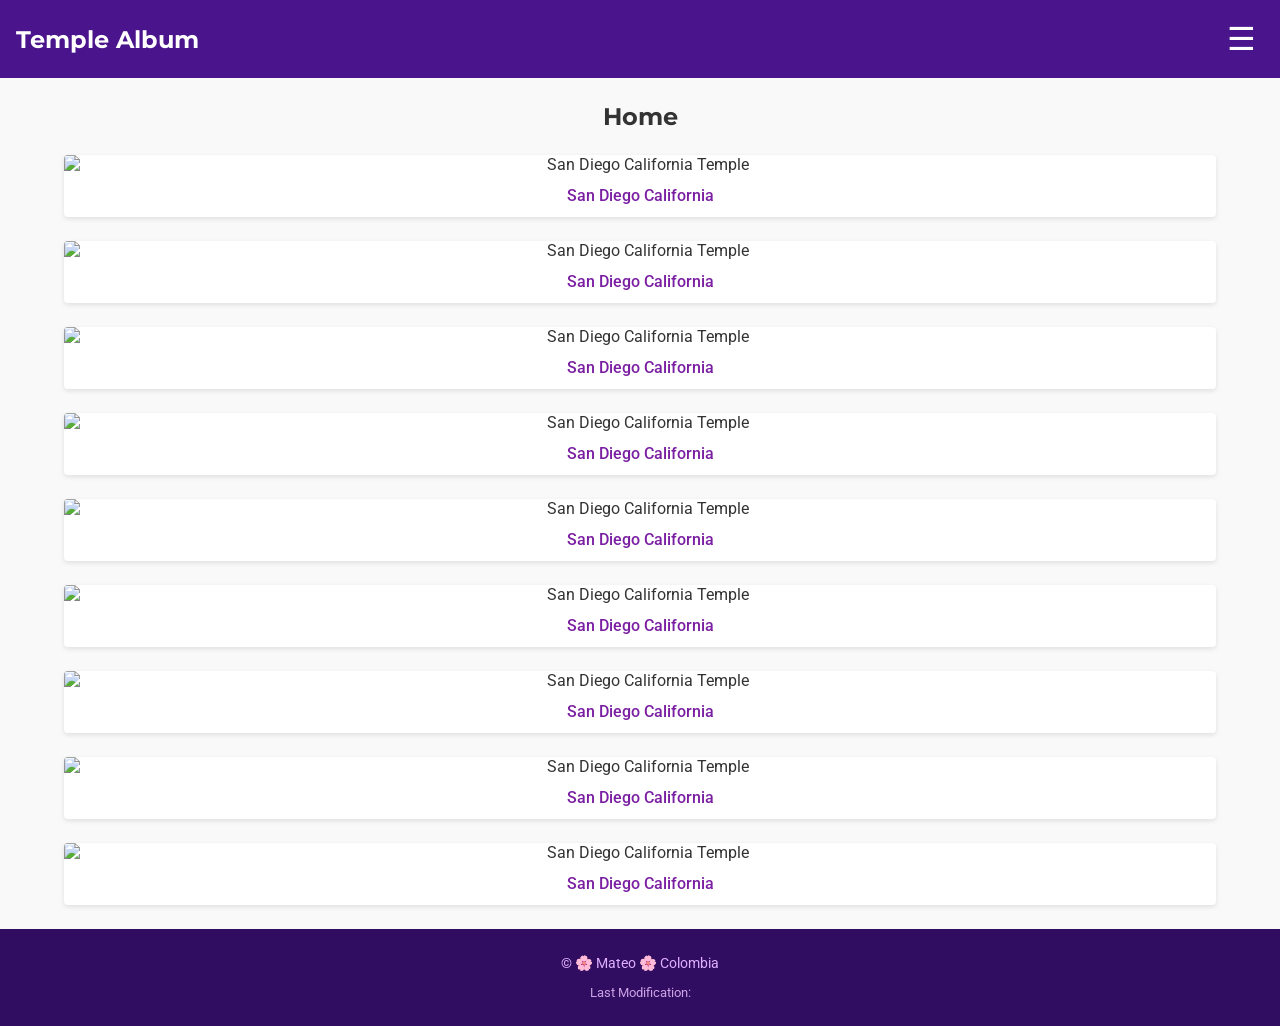
==== temples.html @ e73cc6d4 "w2" ====
<!DOCTYPE html>
<html lang="es">
<head>
    <meta charset="UTF-8">
    <meta name="viewport" content="width=device-width, initial-scale=1.0">
    <title>Temple Album</title>
    
    <link rel="preconnect" href="https://fonts.googleapis.com">
    <link rel="preconnect" href="https://fonts.gstatic.com" crossorigin>
    <link href="https://fonts.googleapis.com/css2?family=Montserrat:wght@600&family=Roboto:wght@400;500&display=swap" rel="stylesheet">
    
    <link rel="stylesheet" href="styles/temples.css">
    <link rel="stylesheet" href="styles/temples-large.css" media="min-width: 768px">
    
    <script src="temples.js" defer></script>
</head>
<body>

    <header>
        <div class="header-container">
            <h1>Temple Album</h1>
            <button id="menu-button" aria-label="Abrir menú">&#9776;</button>
        </div>
        <nav id="nav-menu">
            <a href="#" class="active">Home</a>
            <a href="#">Old</a>
            <a href="#">New</a>
            <a href="#">Large</a>
            <a href="#">Small</a>
        </nav>
    </header>

    <main>
        <h2>Home</h2>
        <div class="gallery">
            <figure>
                <img src="https://picsum.photos/400/250?random=1" alt="San Diego California Temple" loading="lazy">
                <figcaption>San Diego California</figcaption>
            </figure>
            <figure>
                <img src="https://picsum.photos/400/250?random=2" alt="San Diego California Temple" loading="lazy">
                <figcaption>San Diego California</figcaption>
            </figure>
            <figure>
                <img src="https://picsum.photos/400/250?random=3" alt="San Diego California Temple" loading="lazy">
                <figcaption>San Diego California</figcaption>
            </figure>
            <figure>
                <img src="https://picsum.photos/400/250?random=4" alt="San Diego California Temple" loading="lazy">
                <figcaption>San Diego California</figcaption>
            </figure>
            <figure>
                <img src="https://picsum.photos/400/250?random=5" alt="San Diego California Temple" loading="lazy">
                <figcaption>San Diego California</figcaption>
            </figure>
            <figure>
                <img src="https://picsum.photos/400/250?random=6" alt="San Diego California Temple" loading="lazy">
                <figcaption>San Diego California</figcaption>
            </figure>
            <figure>
                <img src="https://picsum.photos/400/250?random=7" alt="San Diego California Temple" loading="lazy">
                <figcaption>San Diego California</figcaption>
            </figure>
            <figure>
                <img src="https://picsum.photos/400/250?random=8" alt="San Diego California Temple" loading="lazy">
                <figcaption>San Diego California</figcaption>
            </figure>
            <figure>
                <img src="https://picsum.photos/400/250?random=9" alt="San Diego California Temple" loading="lazy">
                <figcaption>San Diego California</figcaption>
            </figure>
        </div>
    </main>

    <footer>
        <p>&copy; <span id="current-year"></span> 🌸 Mateo 🌸 Colombia</p>
        <p class="last-modified">Last Modification: <span id="last-modified-date"></span></p>
    </footer>

</body>
</html>
---- styles/temples.css ----
/* Variables de Color y Tipografía */
:root {
    --primary-color: #4a148c; /* Morado oscuro */
    --accent-color: #7b1fa2;  /* Morado claro para hover */
    --text-color: #333333;
    --bg-color: #ffffff;
    --footer-bg: #310d61;
    --title-font: 'Montserrat', sans-serif;
    --body-font: 'Roboto', sans-serif;
}

/* Reset básico */
* {
    box-sizing: border-box;
    margin: 0;
    padding: 0;
}

body {
    font-family: var(--body-font);
    color: var(--text-color);
    background-color: #f9f9f9;
    display: flex;
    flex-direction: column;
    min-height: 100vh;
}

/* --- HEADER & NAV (Móvil) --- */
header {
    background-color: var(--primary-color);
    color: white;
}

.header-container {
    display: flex;
    justify-content: space-between;
    align-items: center;
    padding: 1rem;
}

.header-container h1 {
    font-family: var(--title-font);
    font-size: 1.5rem;
}

/* Botón Hamburguesa */
#menu-button {
    background: none;
    border: none;
    color: white;
    font-size: 2rem;
    cursor: pointer;
    padding: 0.25rem 0.5rem;
}

/* Navegación móvil oculta por defecto */
nav {
    display: none; 
    flex-direction: column;
    background-color: var(--footer-bg);
}

/* Clase que JavaScript activará para mostrar el menú */
nav.open {
    display: flex;
}

nav a {
    color: white;
    text-decoration: none;
    padding: 1rem;
    text-align: center;
    font-weight: 500;
    transition: background 0.3s;
}

/* Efecto Hover en Enlaces */
nav a:hover {
    background-color: var(--accent-color);
}

/* --- MAIN & GALERÍA (Móvil: 1 columna) --- */
main {
    flex: 1;
    width: 100%;
    max-width: 1200px; /* Limitamos el ancho máximo */
    margin: 0 auto;    /* Centrado horizontal */
    padding: 1.5rem;
}

main h2 {
    text-align: center;
    margin-bottom: 1.5rem;
    font-family: var(--title-font);
}

/* Galería con CSS Grid */
.gallery {
    display: grid;
    grid-template-columns: 1fr; /* 1 columna en móvil */
    gap: 1.5rem;
}

figure {
    background: var(--bg-color);
    border-radius: 4px;
    overflow: hidden;
    box-shadow: 0 2px 5px rgba(0,0,0,0.1);
    text-align: center;
}

figure img {
    width: 100%;
    height: auto;
    display: block;
}

figcaption {
    padding: 0.75rem;
    color: var(--accent-color);
    font-weight: 500;
}

/* --- FOOTER --- */
footer {
    background-color: var(--footer-bg);
    color: #e0b0ff;
    text-align: center;
    padding: 1.5rem;
    font-size: 0.9rem;
    line-height: 1.5;
}

.last-modified {
    font-size: 0.8rem;
    color: #cca3e6;
    margin-top: 0.5rem;
}
---- styles/temples-large.css ----
/* --- CAMBIOS PARA ESCRITORIO / PANTALLAS GRANDES --- */

/* Ocultar botón de hamburguesa */
#menu-button {
    display: none;
}

/* El header ahora distribuye el título y el menú de forma horizontal */
header {
    display: flex;
    justify-content: space-between;
    align-items: center;
    padding: 0 2rem;
    max-width: 100%;
}

.header-container {
    padding: 1rem 0;
}

/* Mostrar menú horizontalmente con Flexbox */
nav {
    display: flex !important; /* Fuerza a mostrarse ignorando el toggle de JS */
    flex-direction: row;
    background-color: transparent;
}

nav a {
    padding: 1.5rem 1rem;
}

/* Modificar la Grid a 3 columnas en pantallas grandes */
.gallery {
    grid-template-columns: repeat(3, 1fr);
    gap: 2rem;
}
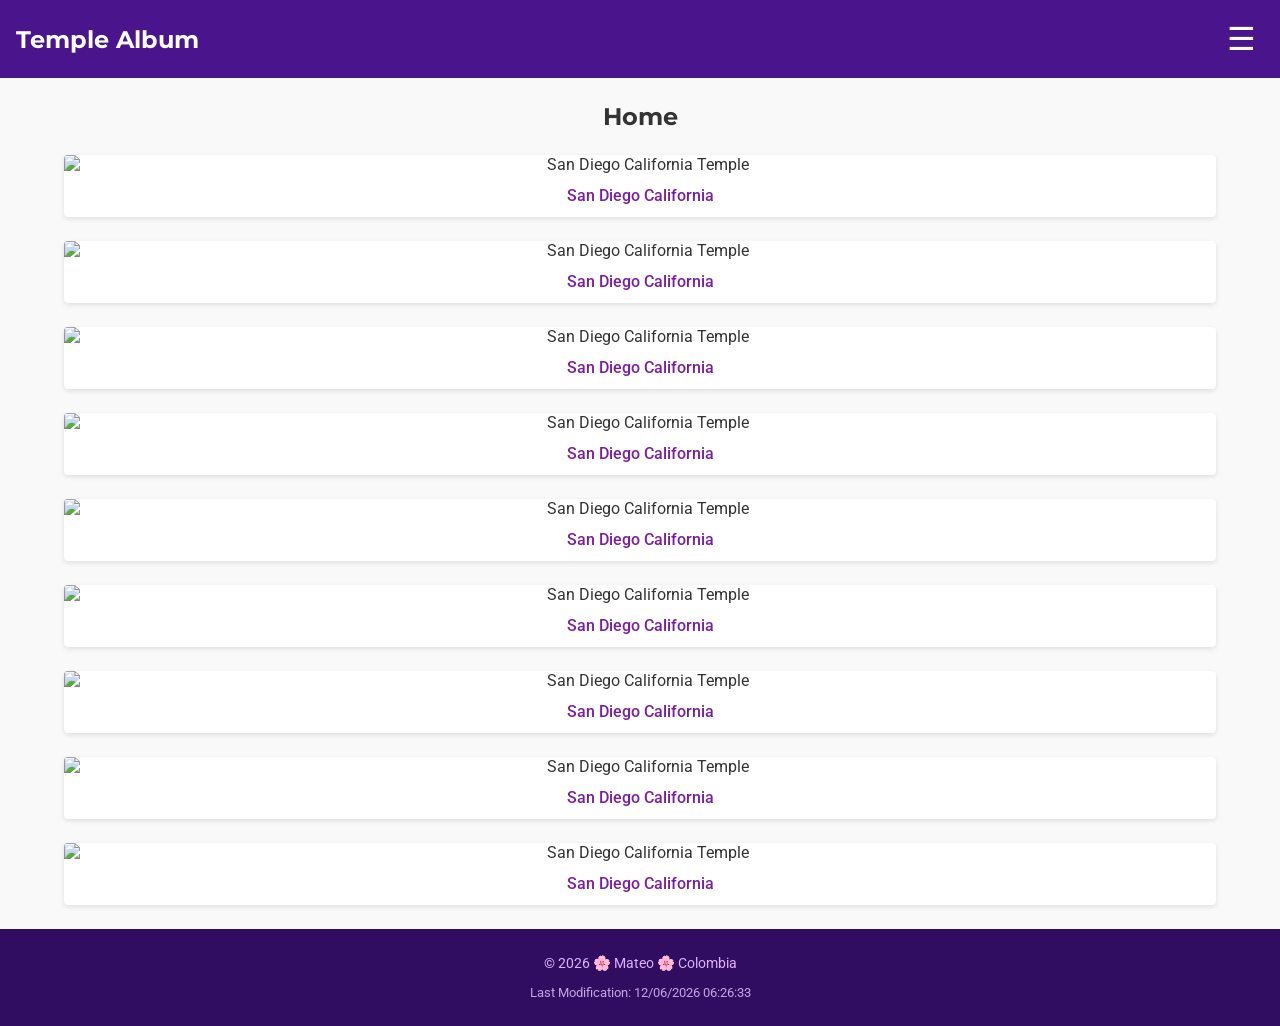
==== commit 3f217901: "w2" ====
--- a/temples.html
+++ b/temples.html
@@ -4,15 +4,14 @@
     <meta charset="UTF-8">
     <meta name="viewport" content="width=device-width, initial-scale=1.0">
     <title>Temple Album</title>
-    
+    <meta name="description" content="Sitio personal de Mateo. Incluye recursos de desarrollo web, información sobre mi perfil profesional en Colombia y proyectos de programación.">
+    <meta name="author" content="Mateo Guayasamin">
     <link rel="preconnect" href="https://fonts.googleapis.com">
     <link rel="preconnect" href="https://fonts.gstatic.com" crossorigin>
     <link href="https://fonts.googleapis.com/css2?family=Montserrat:wght@600&family=Roboto:wght@400;500&display=swap" rel="stylesheet">
-    
     <link rel="stylesheet" href="styles/temples.css">
-    <link rel="stylesheet" href="styles/temples-large.css" media="min-width: 768px">
-    
-    <script src="temples.js" defer></script>
+    <link rel="stylesheet" href="styles/temples-large.css" media="min-width: 768px"> 
+    <script src="scripts/temples.js" defer></script>
 </head>
 <body>
 
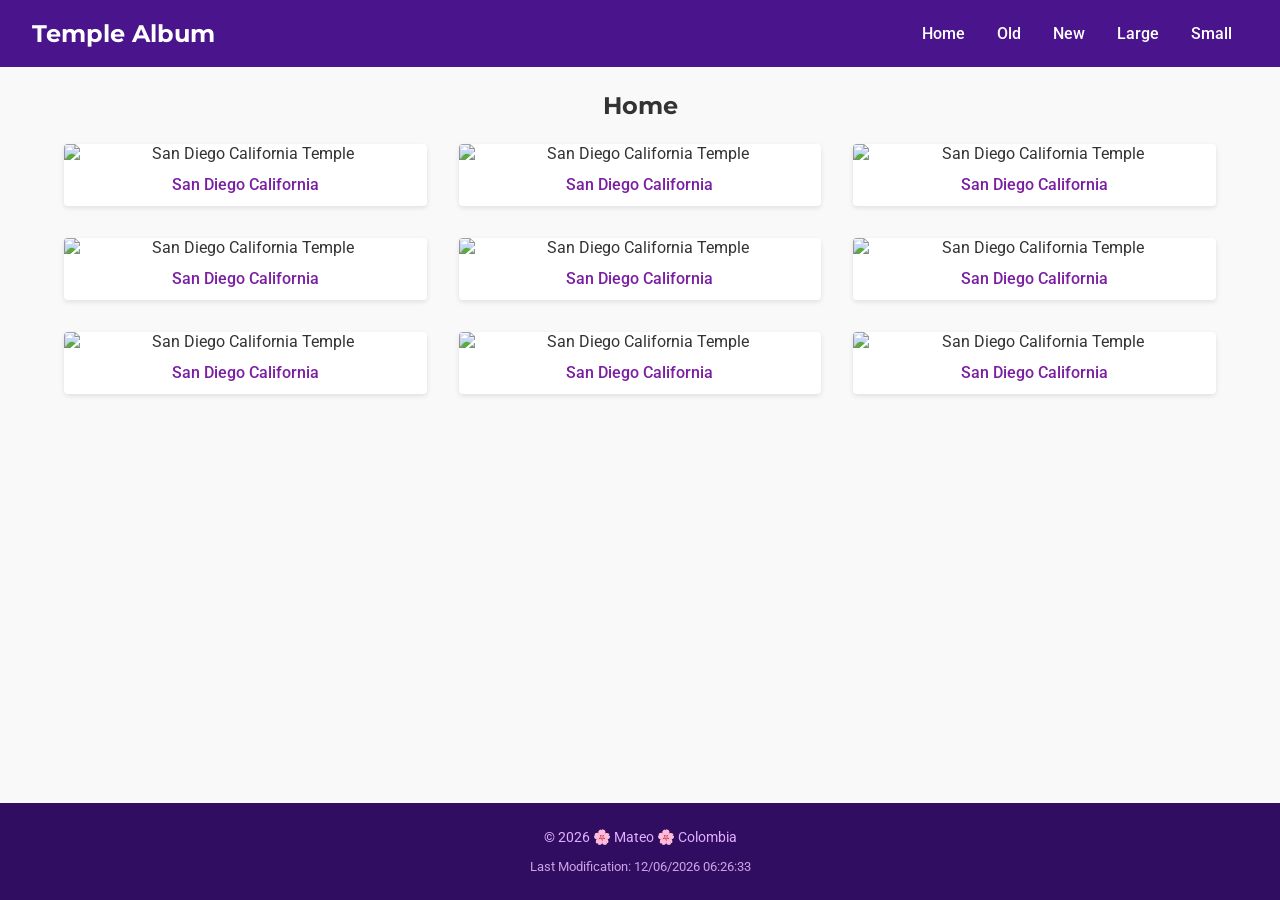
==== commit e551a95c: "w2" ====
--- a/temples.html
+++ b/temples.html
@@ -10,7 +10,7 @@
     <link rel="preconnect" href="https://fonts.gstatic.com" crossorigin>
     <link href="https://fonts.googleapis.com/css2?family=Montserrat:wght@600&family=Roboto:wght@400;500&display=swap" rel="stylesheet">
     <link rel="stylesheet" href="styles/temples.css">
-    <link rel="stylesheet" href="styles/temples-large.css" media="min-width: 768px"> 
+    <link rel="stylesheet" href="styles/temples-large.css"> 
     <script src="scripts/temples.js" defer></script>
 </head>
 <body>
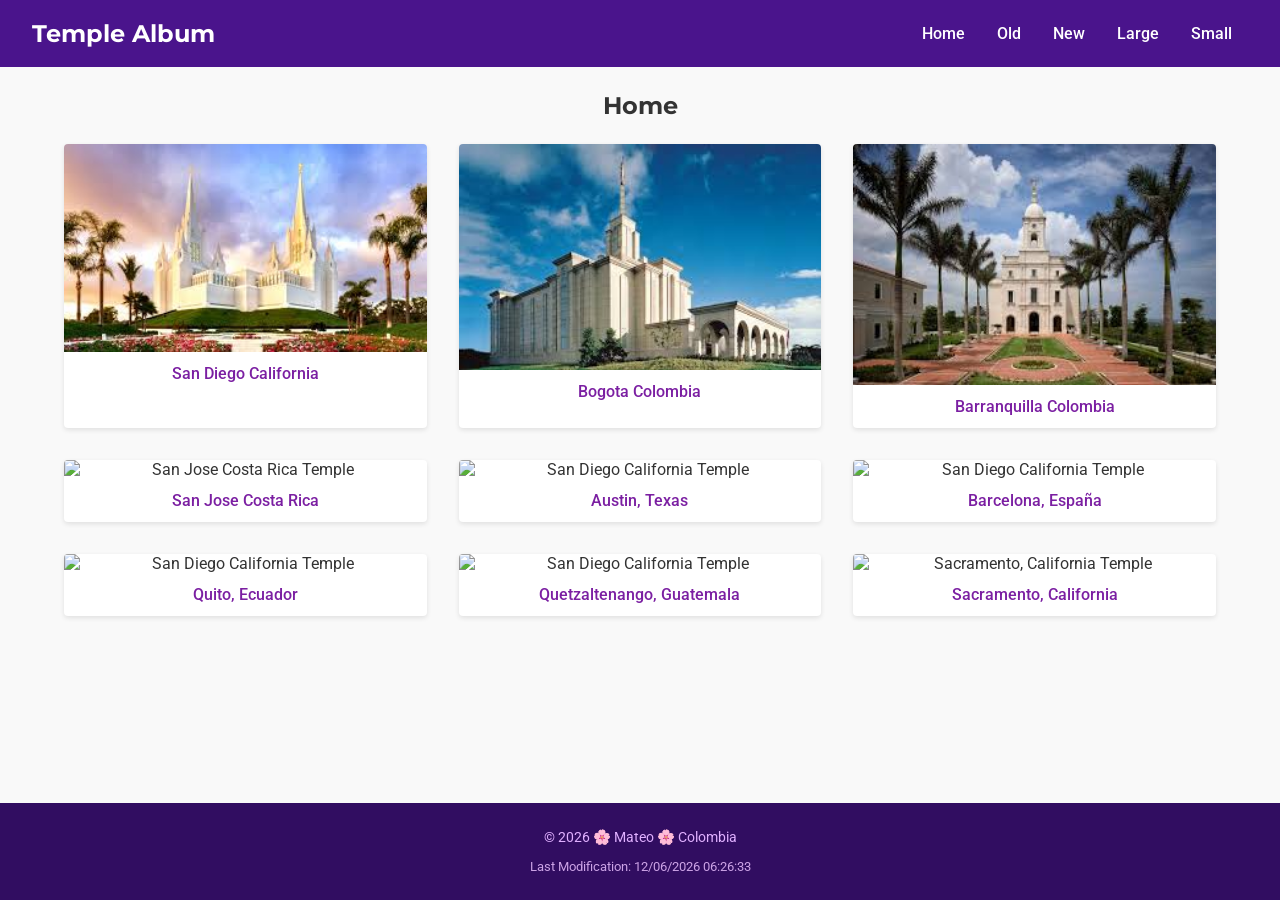
==== commit 81a63428: "w2" ====
--- a/temples.html
+++ b/temples.html
@@ -33,40 +33,40 @@
         <h2>Home</h2>
         <div class="gallery">
             <figure>
-                <img src="https://picsum.photos/400/250?random=1" alt="San Diego California Temple" loading="lazy">
+                <img src="[data-uri]" alt="San Diego California Temple" loading="lazy">
                 <figcaption>San Diego California</figcaption>
             </figure>
             <figure>
-                <img src="https://picsum.photos/400/250?random=2" alt="San Diego California Temple" loading="lazy">
-                <figcaption>San Diego California</figcaption>
+                <img src="[data-uri]" alt="San Diego California Temple" loading="lazy">
+                <figcaption>Bogota Colombia</figcaption>
             </figure>
             <figure>
-                <img src="https://picsum.photos/400/250?random=3" alt="San Diego California Temple" loading="lazy">
-                <figcaption>San Diego California</figcaption>
+                <img src="[data-uri]" alt="San Diego California Temple" loading="lazy">
+                <figcaption>Barranquilla Colombia</figcaption>
             </figure>
             <figure>
-                <img src="https://picsum.photos/400/250?random=4" alt="San Diego California Temple" loading="lazy">
-                <figcaption>San Diego California</figcaption>
+                <img src="https://www.churchofjesuschrist.org/imgs/bd91294858daabca93f65c705d65adc00568c3c3/full/640%2C/0/default"alt="San Jose Costa Rica Temple" loading="lazy">
+                <figcaption> San Jose Costa Rica</figcaption>
             </figure>
             <figure>
-                <img src="https://picsum.photos/400/250?random=5" alt="San Diego California Temple" loading="lazy">
-                <figcaption>San Diego California</figcaption>
+                <img src="https://www.churchofjesuschrist.org/imgs/c1e0837c13a611efab73eeeeac1ec75cb0c1db3e/full/640%2C/0/default" alt="San Diego California Temple" loading="lazy">
+                <figcaption>Austin, Texas</figcaption>
             </figure>
             <figure>
-                <img src="https://picsum.photos/400/250?random=6" alt="San Diego California Temple" loading="lazy">
-                <figcaption>San Diego California</figcaption>
+                <img src="https://www.churchofjesuschrist.org/imgs/b42fb8e513a611ef810ceeeeac1e1bfbd6b8bda8/full/640%2C/0/default" alt="San Diego California Temple" loading="lazy">
+                <figcaption>Barcelona, España</figcaption>
             </figure>
             <figure>
-                <img src="https://picsum.photos/400/250?random=7" alt="San Diego California Temple" loading="lazy">
-                <figcaption>San Diego California</figcaption>
+                <img src="https://churchofjesuschrist.org/imgs/490df500d14611ec90efeeeeac1ee7e67e80c168/full/640%2C/0/default" alt="San Diego California Temple" loading="lazy">
+                <figcaption>Quito, Ecuador</figcaption>
             </figure>
             <figure>
-                <img src="https://picsum.photos/400/250?random=8" alt="San Diego California Temple" loading="lazy">
-                <figcaption>San Diego California</figcaption>
+                <img src="https://churchofjesuschrist.org/imgs/61a9bf72e29c45210c113c3f70c8d80ceb388362/full/640%2C/0/default" alt="San Diego California Temple" loading="lazy">
+                <figcaption>Quetzaltenango, Guatemala</figcaption>
             </figure>
             <figure>
-                <img src="https://picsum.photos/400/250?random=9" alt="San Diego California Temple" loading="lazy">
-                <figcaption>San Diego California</figcaption>
+                <img src="https://www.churchofjesuschrist.org/imgs/f44fa0d21e44659d9a141e0dccb552a057cdae58/full/640%2C/0/default" alt="Sacramento, California Temple" loading="lazy">
+                <figcaption>Sacramento, California</figcaption>
             </figure>
         </div>
     </main>
